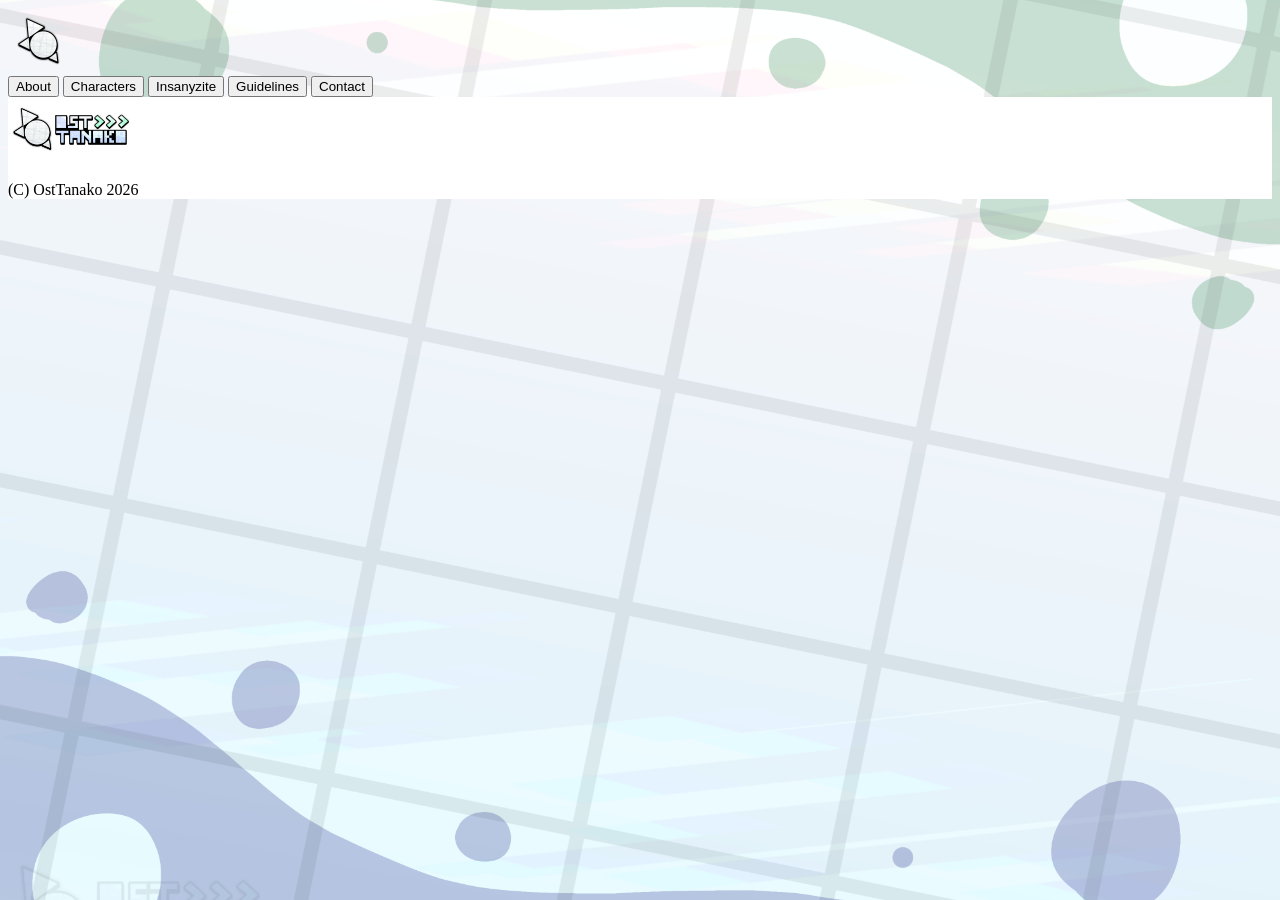
==== Index.html @ 03492cbb "First Upload" ====
<!DOCTYPE html>
<html lang="en">
<head>
    <meta charset="UTF-8">
    <meta name="viewport" content="width=device-width, initial-scale=1.0">
    <title>[WIP] Ost Tanako</title>

    <style>


        body{
            background-image: url("Assets/Branding/ot_bg.png");
            background-size: cover;
            background-position: center;
            background-repeat: no-repeat;
            background-attachment: fixed;
        }

        footer{
            background-color: rgb(255, 255, 255);
        }

    </style>

</head>
<body>

    <header>
        
        <div class="icon">
            <img src="Assets/Branding/ot_icon.png" width="64" height="64">
        </div>

        <div class="container">
            <button>About</button> <button>Characters</button> <button>Insanyzite</button> <button>Guidelines</button> <button>Contact</button>
        </div>

    </header>

    <footer>

        <div class="logo">
            <img src="Assets/Branding/ot_logo.png" height="64" width="130">
            <p>(C) OstTanako 2026</p>
        </div>
    </footer>
</body>
</html>
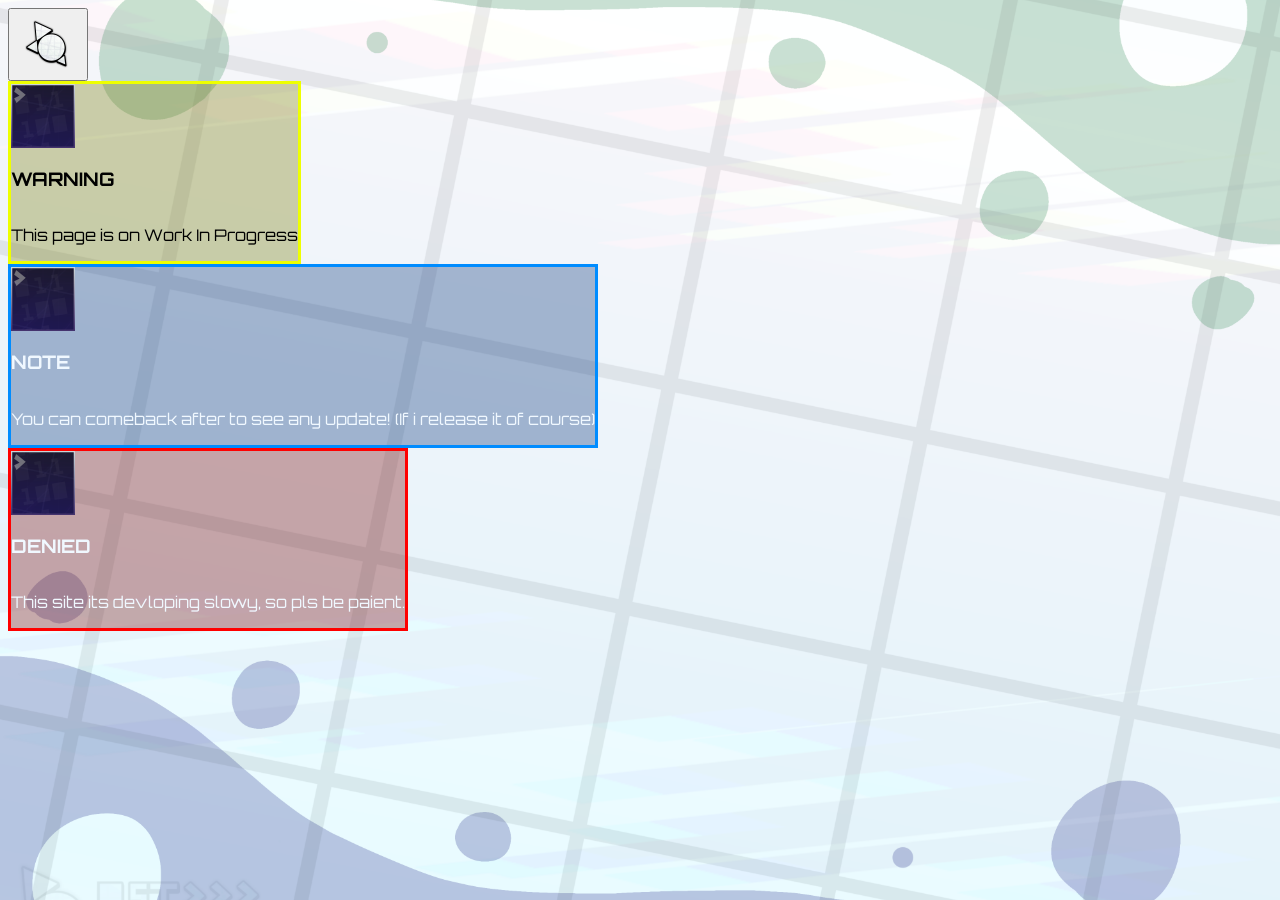
==== commit bab2c438: "Some Changes" ====
--- a/Index.html
+++ b/Index.html
@@ -3,46 +3,71 @@
 <head>
     <meta charset="UTF-8">
     <meta name="viewport" content="width=device-width, initial-scale=1.0">
-    <title>[WIP] Ost Tanako</title>
-
-    <style>
+    <title>Ost Tanako</title>
+    <link rel="stylesheet" href="style.css">
 
 
-        body{
-            background-image: url("Assets/Branding/ot_bg.png");
-            background-size: cover;
-            background-position: center;
-            background-repeat: no-repeat;
-            background-attachment: fixed;
-        }
-
-        footer{
-            background-color: rgb(255, 255, 255);
-        }
-
-    </style>
 
 </head>
+
+<header>
+
+    <div class = "HeaderBar">
+        <button>
+            <img src="Assets/Branding/ot_icon.png" height = "64px" width = "64px">
+        </button>
+    </div>
+
+</header>
+
 <body>
 
-    <header>
+    <div class = "WarningBox">
+
+        <img src = "Assets/UI/icons/insanyzite_icon.png" height="64" width="64"> 
         
-        <div class="icon">
-            <img src="Assets/Branding/ot_icon.png" width="64" height="64">
-        </div>
+        <span class = "WBoxTitle">
+            <h3>WARNING</h3>
+        </span>
+        
+        <span class = "WBoxDesc">
+             <p>This page is on Work In Progress</p>
 
-        <div class="container">
-            <button>About</button> <button>Characters</button> <button>Insanyzite</button> <button>Guidelines</button> <button>Contact</button>
-        </div>
+        </span>
+       
 
-    </header>
+    </div>
 
-    <footer>
+    <div class = "NoteBox">
 
-        <div class="logo">
-            <img src="Assets/Branding/ot_logo.png" height="64" width="130">
-            <p>(C) OstTanako 2026</p>
-        </div>
-    </footer>
+        <img src = "Assets/UI/icons/insanyzite_icon.png" height="64" width="64"> 
+        
+        <span class = "WBoxTitle">
+            <h3>NOTE</h3>
+        </span>
+        
+        <span class = "WBoxDesc">
+             <p>You can comeback after to see any update! (If i release it of course)</p>
+
+        </span>
+       
+
+    </div>
+
+    <div class = "RestrictBox">
+
+        <img src = "Assets/UI/icons/insanyzite_icon.png" height="64" width="64"> 
+        
+        <span class = "WBoxTitle">
+            <h3>DENIED</h3>
+        </span>
+        
+        <span class = "WBoxDesc">
+             <p>This site its devloping slowy, so pls be paient.</p>
+
+        </span>
+       
+
+    </div>
 </body>
 </html>
--- a/style.css
+++ b/style.css
@@ -0,0 +1,101 @@
+@font-face {
+    font-family: "Orbitron";
+    src: url(Assets/Fonts/FontFiles/Orbitron/Orbitron-VariableFont_wght.ttf);
+}
+
+
+.HeaderBar{
+
+    background-color: rgba(240, 248, 255, 0);
+}
+
+body{
+
+     background-image: url("Assets/Branding/ot_bg.png");
+     background-size: cover;
+     background-position: center;
+     background-repeat: no-repeat;
+     background-attachment: fixed;
+    
+}
+
+.WarningBox{
+
+    background-color: rgba(117, 119, 0, 0.329);
+    color: rgb(0, 0, 0);
+
+    width: fit-content;
+    
+    border: rgb(238, 255, 0);
+
+    border-style: solid;
+
+    background-clip: content-box;
+
+    display: flex;
+    flex-direction: column;
+
+    background-position: center;
+
+    background-repeat: no-repeat;
+
+    font-family:'Orbitron';
+
+    align-items: left;
+
+
+}
+
+.NoteBox{
+
+    background-color: rgba(0, 48, 119, 0.329);
+    color: aliceblue;
+
+    width: fit-content;
+    
+    border: rgb(0, 140, 255);
+
+    border-style: solid;
+
+    background-clip: content-box;
+
+    display: flex;
+    flex-direction: column;
+
+    background-position: center;
+
+    background-repeat: no-repeat;
+
+    font-family:'Orbitron';
+
+    align-items: left;
+
+
+}
+
+.RestrictBox{
+
+    background-color: rgba(119, 0, 0, 0.329);
+    color: aliceblue;
+
+    width: fit-content;
+    
+    border: rgb(255, 0, 0);
+
+    border-style: solid;
+
+    background-clip: content-box;
+
+    display: flex;
+    flex-direction: column;
+
+    background-position: center;
+
+    background-repeat: no-repeat;
+
+    font-family:'Orbitron';
+
+    align-items: left;
+
+
+}
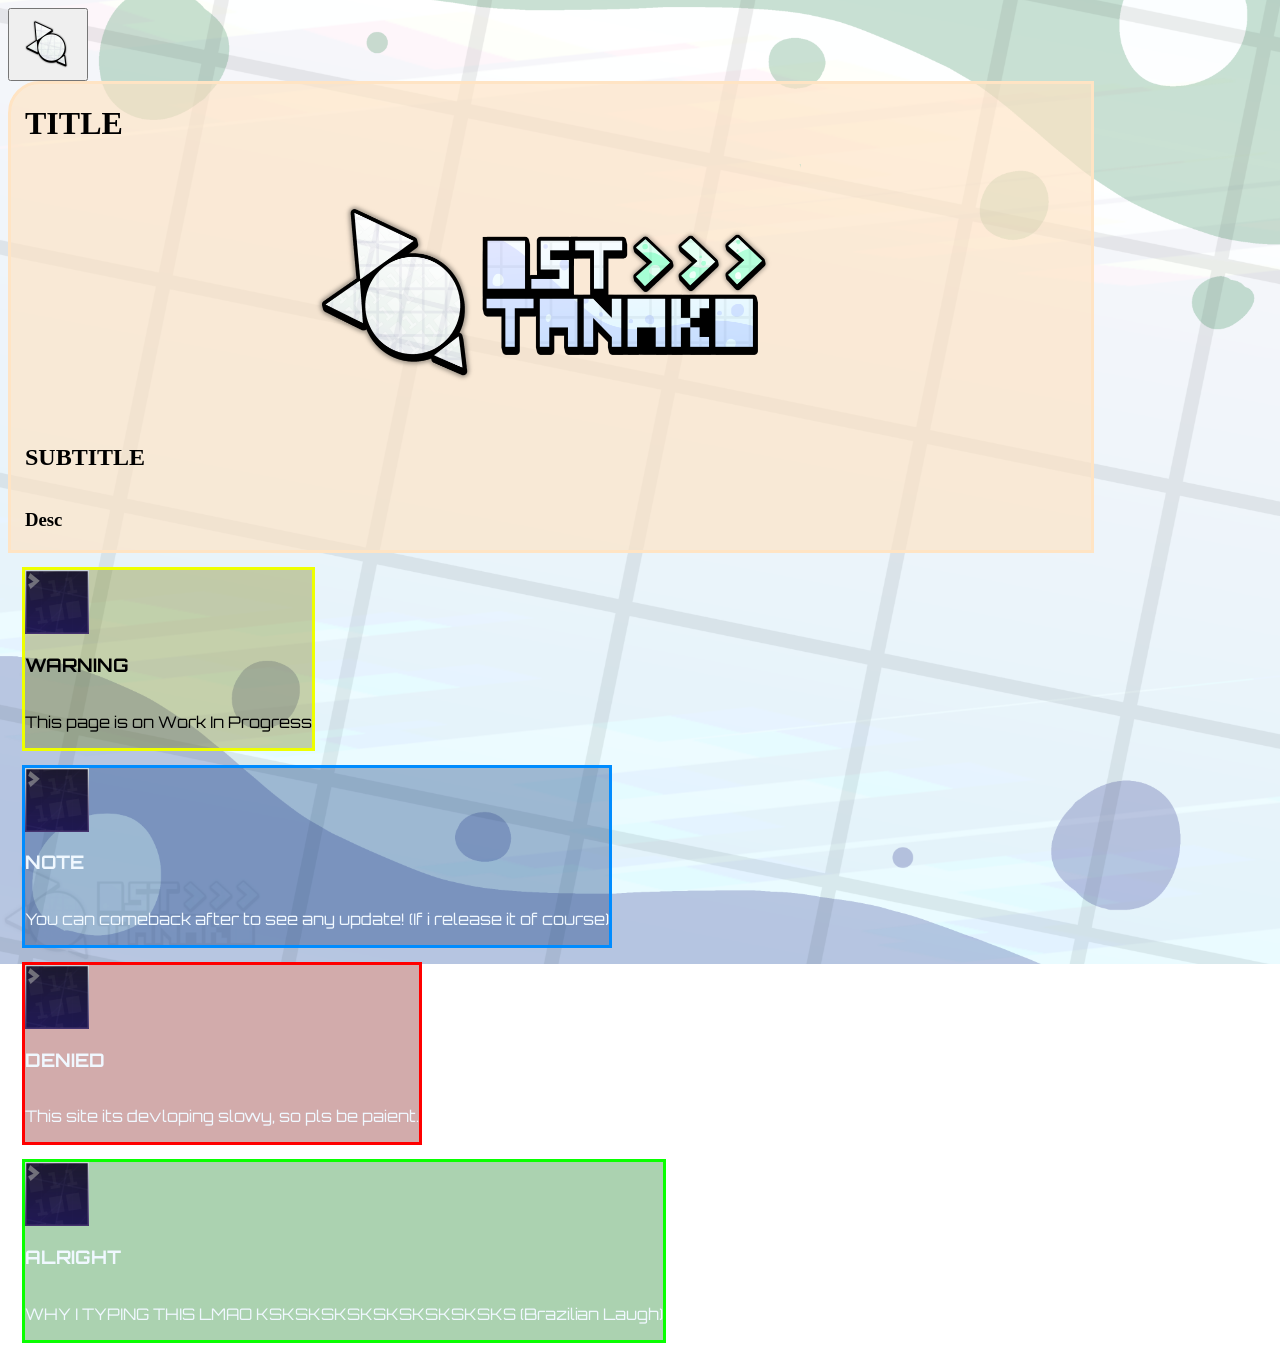
==== commit bf9e26c7: "Added new UI Boxes, Topic Container and some Adjustments." ====
--- a/Index.html
+++ b/Index.html
@@ -21,6 +21,41 @@
 </header>
 
 <body>
+
+    <div class = "Topic">
+
+        
+
+        <span class = "TopicTitle">
+
+            <h1>TITLE</h1>
+
+        </span>
+
+        <span class = "TopicImage">
+
+            <img src="Assets/Branding/ot_logo.png" width="500" height="256">
+
+        </span>
+
+        <span class = "TopicSubTitle">
+
+            <h2>
+
+                SUBTITLE
+
+            </h2>
+
+
+        </span>
+
+        <span class = "TopicDesc">
+
+            <h3>Desc</h3>
+
+        </span>
+    </div>
+
 
     <div class = "WarningBox">
 
@@ -66,8 +101,22 @@
              <p>This site its devloping slowy, so pls be paient.</p>
 
         </span>
+
        
 
     </div>
+
+    <div class = "ConfirmBox">
+
+        <img src = "Assets/UI/icons/insanyzite_icon.png" height="64" width="64"> 
+        
+        <span class = "WBoxTitle">
+            <h3>ALRIGHT</h3>
+        </span>
+        
+        <span class = "WBoxDesc">
+             <p>WHY I TYPING THIS LMAO KSKSKSKSKSKSKSKSKSKS (Brazilian Laugh)</p>
+
+        </span>
 </body>
 </html>
--- a/style.css
+++ b/style.css
@@ -19,7 +19,15 @@
     
 }
 
+
+
+/* Boxes Related (Like Warning, Note, Restricted, Confirmed). */
 .WarningBox{
+
+    margin-left: 14px;
+    margin-right: 14px;
+    margin-top: 14px;
+    margin-bottom: 14px;
 
     background-color: rgba(117, 119, 0, 0.329);
     color: rgb(0, 0, 0);
@@ -48,6 +56,11 @@
 
 .NoteBox{
 
+    margin-left: 14px;
+    margin-right: 14px;
+    margin-top: 14px;
+    margin-bottom: 14px;
+
     background-color: rgba(0, 48, 119, 0.329);
     color: aliceblue;
 
@@ -75,6 +88,11 @@
 
 .RestrictBox{
 
+    margin-left: 14px;
+    margin-right: 14px;
+    margin-top: 14px;
+    margin-bottom: 14px;
+
     background-color: rgba(119, 0, 0, 0.329);
     color: aliceblue;
 
@@ -98,4 +116,79 @@
     align-items: left;
 
 
+}
+
+.ConfirmBox{
+
+    margin-left: 14px;
+    margin-right: 14px;
+    margin-top: 14px;
+    margin-bottom: 14px;
+
+    background-color: rgba(0, 119, 16, 0.329);
+    color: aliceblue;
+
+    width: fit-content;
+    
+    border: rgb(9, 255, 0);
+
+    border-style: solid;
+
+    background-clip: content-box;
+
+    display: flex;
+    flex-direction: column;
+
+    background-position: center;
+
+    background-repeat: no-repeat;
+
+    font-family:'Orbitron';
+
+    align-items: left;
+
+
+}
+
+
+
+/* Topic Related. */
+.Topic{
+    background-color: rgba(255, 228, 196, 0.651);
+    border-color: bisque;
+    border-style: solid;
+
+    width: 1080px;
+    
+   
+    border-top-left-radius: 32px;
+
+    text-align: center;
+    
+
+    display: flex;
+    flex-direction: column;
+
+    background-position: center;
+
+}
+
+.TopicTitle{
+    text-align: left;
+    margin-left: 14px;
+}
+
+.TopicSubTitle{
+    text-align: left;
+    margin-left: 14px;
+}
+
+
+.TopicDesc{
+    text-align: left;
+    margin-left: 14px;
+}
+
+.TopicImage{
+    align-items: center;
 }
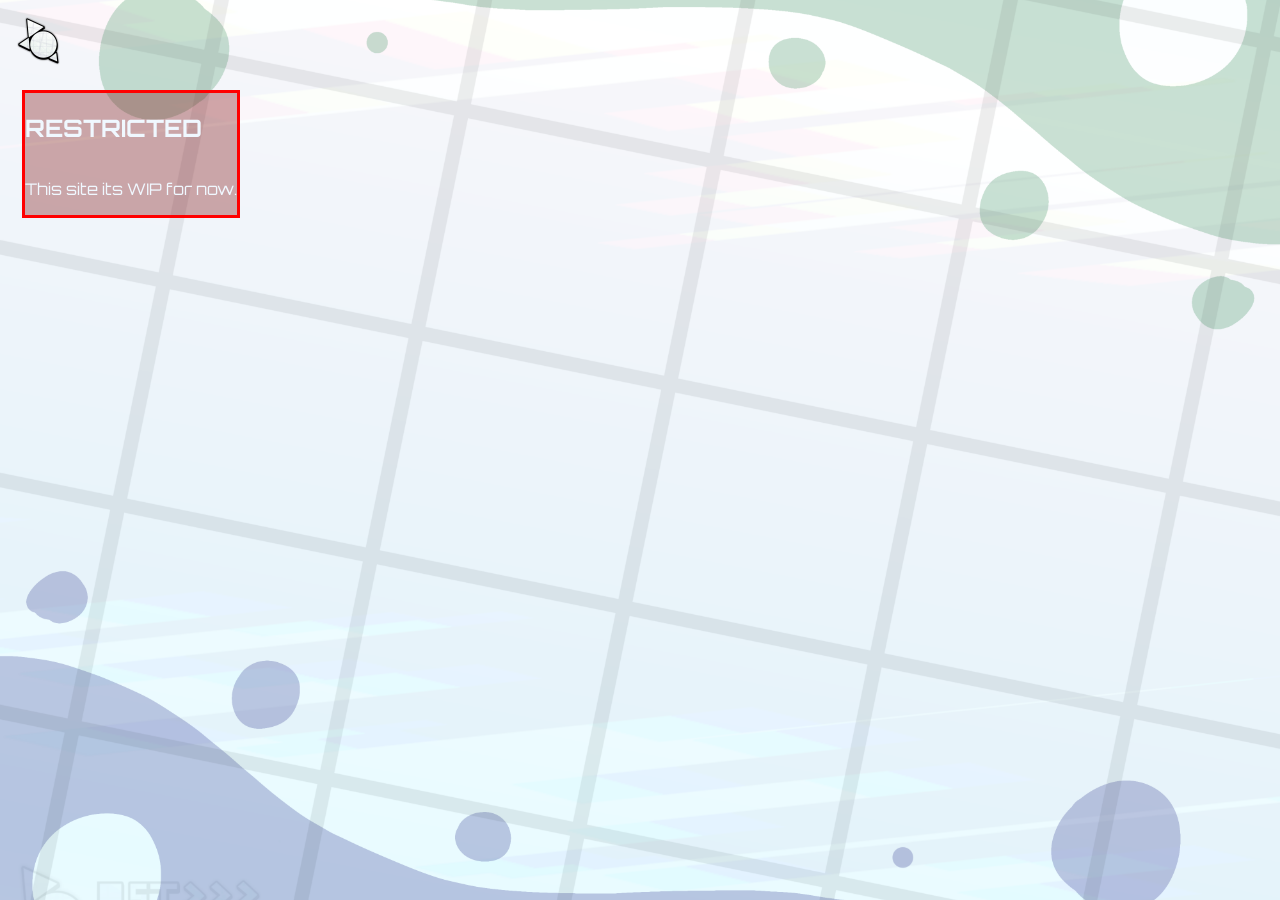
==== commit a5ff59b6: "Added test scene and moved elements on it" ====
--- a/Index.html
+++ b/Index.html
@@ -13,110 +13,25 @@
 <header>
 
     <div class = "HeaderBar">
-        <button>
-            <img src="Assets/Branding/ot_icon.png" height = "64px" width = "64px">
-        </button>
+
+        <img src="Assets/Branding/ot_icon.png" height = "64px" width = "64px">
+
     </div>
 
 </header>
 
 <body>
-
-    <div class = "Topic">
-
-        
-
-        <span class = "TopicTitle">
-
-            <h1>TITLE</h1>
-
+    <div class = "RestrictBox">
+        <span class = "WBoxTitle">
+            <h2> RESTRICTED </h2>
         </span>
 
-        <span class = "TopicImage">
-
-            <img src="Assets/Branding/ot_logo.png" width="500" height="256">
-
-        </span>
-
-        <span class = "TopicSubTitle">
-
-            <h2>
-
-                SUBTITLE
-
-            </h2>
-
-
-        </span>
-
-        <span class = "TopicDesc">
-
-            <h3>Desc</h3>
+        <span class = "WBoxDesc">
+            <p> This site its WIP for now.</p>
 
         </span>
     </div>
+</body>
 
 
-    <div class = "WarningBox">
-
-        <img src = "Assets/UI/icons/insanyzite_icon.png" height="64" width="64"> 
-        
-        <span class = "WBoxTitle">
-            <h3>WARNING</h3>
-        </span>
-        
-        <span class = "WBoxDesc">
-             <p>This page is on Work In Progress</p>
-
-        </span>
-       
-
-    </div>
-
-    <div class = "NoteBox">
-
-        <img src = "Assets/UI/icons/insanyzite_icon.png" height="64" width="64"> 
-        
-        <span class = "WBoxTitle">
-            <h3>NOTE</h3>
-        </span>
-        
-        <span class = "WBoxDesc">
-             <p>You can comeback after to see any update! (If i release it of course)</p>
-
-        </span>
-       
-
-    </div>
-
-    <div class = "RestrictBox">
-
-        <img src = "Assets/UI/icons/insanyzite_icon.png" height="64" width="64"> 
-        
-        <span class = "WBoxTitle">
-            <h3>DENIED</h3>
-        </span>
-        
-        <span class = "WBoxDesc">
-             <p>This site its devloping slowy, so pls be paient.</p>
-
-        </span>
-
-       
-
-    </div>
-
-    <div class = "ConfirmBox">
-
-        <img src = "Assets/UI/icons/insanyzite_icon.png" height="64" width="64"> 
-        
-        <span class = "WBoxTitle">
-            <h3>ALRIGHT</h3>
-        </span>
-        
-        <span class = "WBoxDesc">
-             <p>WHY I TYPING THIS LMAO KSKSKSKSKSKSKSKSKSKS (Brazilian Laugh)</p>
-
-        </span>
-</body>
 </html>
--- a/style.css
+++ b/style.css
@@ -158,7 +158,7 @@
     border-color: bisque;
     border-style: solid;
 
-    width: 1080px;
+    width: 1000px;
     
    
     border-top-left-radius: 32px;
@@ -170,6 +170,11 @@
     flex-direction: column;
 
     background-position: center;
+
+    margin-left: 14px;
+    margin-right: 14px;
+    margin-top: 14px;
+    margin-bottom: 14px;
 
 }
 
@@ -183,7 +188,6 @@
     margin-left: 14px;
 }
 
-
 .TopicDesc{
     text-align: left;
     margin-left: 14px;
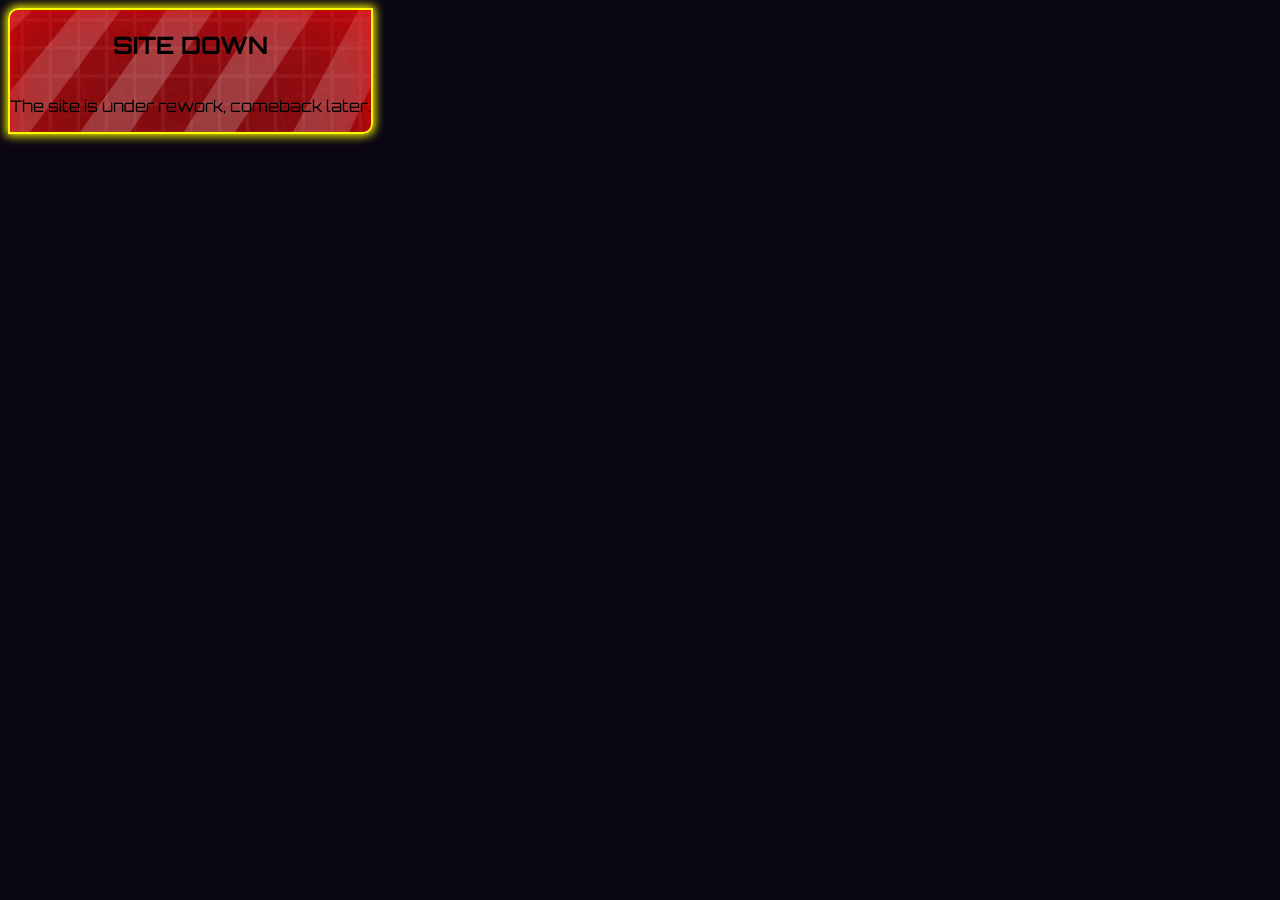
==== commit ce9bdbad: "rewriting stuff" ====
--- a/Index.html
+++ b/Index.html
@@ -1,37 +1,20 @@
 <!DOCTYPE html>
 <html lang="en">
 <head>
+
+    <link rel="stylesheet" href="Styles/User Interface/ui_box_style.css">
+    <link rel="stylesheet" href="style.css">
+
     <meta charset="UTF-8">
     <meta name="viewport" content="width=device-width, initial-scale=1.0">
     <title>Ost Tanako</title>
-    <link rel="stylesheet" href="style.css">
-
-
-
 </head>
-
-<header>
-
-    <div class = "HeaderBar">
-
-        <img src="Assets/Branding/ot_icon.png" height = "64px" width = "64px">
-
+<body>
+    
+    <div class = "WarningBox">
+        <H2>SITE DOWN</H2>
+        <p>The site is under rework, comeback later.</p>
     </div>
 
-</header>
-
-<body>
-    <div class = "RestrictBox">
-        <span class = "WBoxTitle">
-            <h2> RESTRICTED </h2>
-        </span>
-
-        <span class = "WBoxDesc">
-            <p> This site its WIP for now.</p>
-
-        </span>
-    </div>
 </body>
-
-
 </html>
--- a/Styles/User Interface/ui_box_style.css
+++ b/Styles/User Interface/ui_box_style.css
@@ -0,0 +1,55 @@
+@font-face {
+    font-family: "Orbitron";
+    src: url(../../Assets/Fonts/FontFiles/Orbitron/Orbitron-VariableFont_wght.ttf);
+}
+
+
+.RestrictBox{
+    background-image: url(../../Assets/UI/BGBoxes/restricted_box_bg.png);
+    background-size: cover;
+    
+
+    border: 2px;
+    border-style: solid;
+    border-top-left-radius: 10px;
+    border-bottom-right-radius: 10px;
+    border-color: rgb(255, 0, 0);
+
+    font-family: "Orbitron";
+    color: aliceblue;
+
+    display: flex;
+    flex-direction: column;
+    align-items: center;
+    width: fit-content;
+
+    text-align: left;
+
+    box-shadow: 0px 0px 10px 2px rgb(255, 0, 0);
+    
+}
+
+.WarningBox{
+    background-image: url(../../Assets/UI/BGBoxes/restricted_box_bg.png);
+    background-size: cover;
+    
+
+    border: 2px;
+    border-style: solid;
+    border-top-left-radius: 10px;
+    border-bottom-right-radius: 10px;
+    border-color: rgb(255, 251, 0);
+
+    font-family: "Orbitron";
+    color: rgb(0, 0, 0);
+
+    display: flex;
+    flex-direction: column;
+    align-items: center;
+    width: fit-content;
+
+    text-align: left;
+
+    box-shadow: 0px 0px 10px 2px rgb(255, 251, 0);
+    
+}
--- a/style.css
+++ b/style.css
@@ -1,198 +1,5 @@
-@font-face {
-    font-family: "Orbitron";
-    src: url(Assets/Fonts/FontFiles/Orbitron/Orbitron-VariableFont_wght.ttf);
-}
-
-
-.HeaderBar{
-
-    background-color: rgba(240, 248, 255, 0);
-}
 
 body{
-
-     background-image: url("Assets/Branding/ot_bg.png");
-     background-size: cover;
-     background-position: center;
-     background-repeat: no-repeat;
-     background-attachment: fixed;
-    
-}
-
-
-
-/* Boxes Related (Like Warning, Note, Restricted, Confirmed). */
-.WarningBox{
-
-    margin-left: 14px;
-    margin-right: 14px;
-    margin-top: 14px;
-    margin-bottom: 14px;
-
-    background-color: rgba(117, 119, 0, 0.329);
-    color: rgb(0, 0, 0);
-
-    width: fit-content;
-    
-    border: rgb(238, 255, 0);
-
-    border-style: solid;
-
-    background-clip: content-box;
-
-    display: flex;
-    flex-direction: column;
-
-    background-position: center;
-
-    background-repeat: no-repeat;
-
-    font-family:'Orbitron';
-
-    align-items: left;
-
-
-}
-
-.NoteBox{
-
-    margin-left: 14px;
-    margin-right: 14px;
-    margin-top: 14px;
-    margin-bottom: 14px;
-
-    background-color: rgba(0, 48, 119, 0.329);
-    color: aliceblue;
-
-    width: fit-content;
-    
-    border: rgb(0, 140, 255);
-
-    border-style: solid;
-
-    background-clip: content-box;
-
-    display: flex;
-    flex-direction: column;
-
-    background-position: center;
-
-    background-repeat: no-repeat;
-
-    font-family:'Orbitron';
-
-    align-items: left;
-
-
-}
-
-.RestrictBox{
-
-    margin-left: 14px;
-    margin-right: 14px;
-    margin-top: 14px;
-    margin-bottom: 14px;
-
-    background-color: rgba(119, 0, 0, 0.329);
-    color: aliceblue;
-
-    width: fit-content;
-    
-    border: rgb(255, 0, 0);
-
-    border-style: solid;
-
-    background-clip: content-box;
-
-    display: flex;
-    flex-direction: column;
-
-    background-position: center;
-
-    background-repeat: no-repeat;
-
-    font-family:'Orbitron';
-
-    align-items: left;
-
-
-}
-
-.ConfirmBox{
-
-    margin-left: 14px;
-    margin-right: 14px;
-    margin-top: 14px;
-    margin-bottom: 14px;
-
-    background-color: rgba(0, 119, 16, 0.329);
-    color: aliceblue;
-
-    width: fit-content;
-    
-    border: rgb(9, 255, 0);
-
-    border-style: solid;
-
-    background-clip: content-box;
-
-    display: flex;
-    flex-direction: column;
-
-    background-position: center;
-
-    background-repeat: no-repeat;
-
-    font-family:'Orbitron';
-
-    align-items: left;
-
-
-}
-
-
-
-/* Topic Related. */
-.Topic{
-    background-color: rgba(255, 228, 196, 0.651);
-    border-color: bisque;
-    border-style: solid;
-
-    width: 1000px;
-    
-   
-    border-top-left-radius: 32px;
-
-    text-align: center;
-    
-
-    display: flex;
-    flex-direction: column;
-
-    background-position: center;
-
-    margin-left: 14px;
-    margin-right: 14px;
-    margin-top: 14px;
-    margin-bottom: 14px;
-
-}
-
-.TopicTitle{
-    text-align: left;
-    margin-left: 14px;
-}
-
-.TopicSubTitle{
-    text-align: left;
-    margin-left: 14px;
-}
-
-.TopicDesc{
-    text-align: left;
-    margin-left: 14px;
-}
-
-.TopicImage{
+    background-color: rgb(11, 6, 19);
     align-items: center;
 }
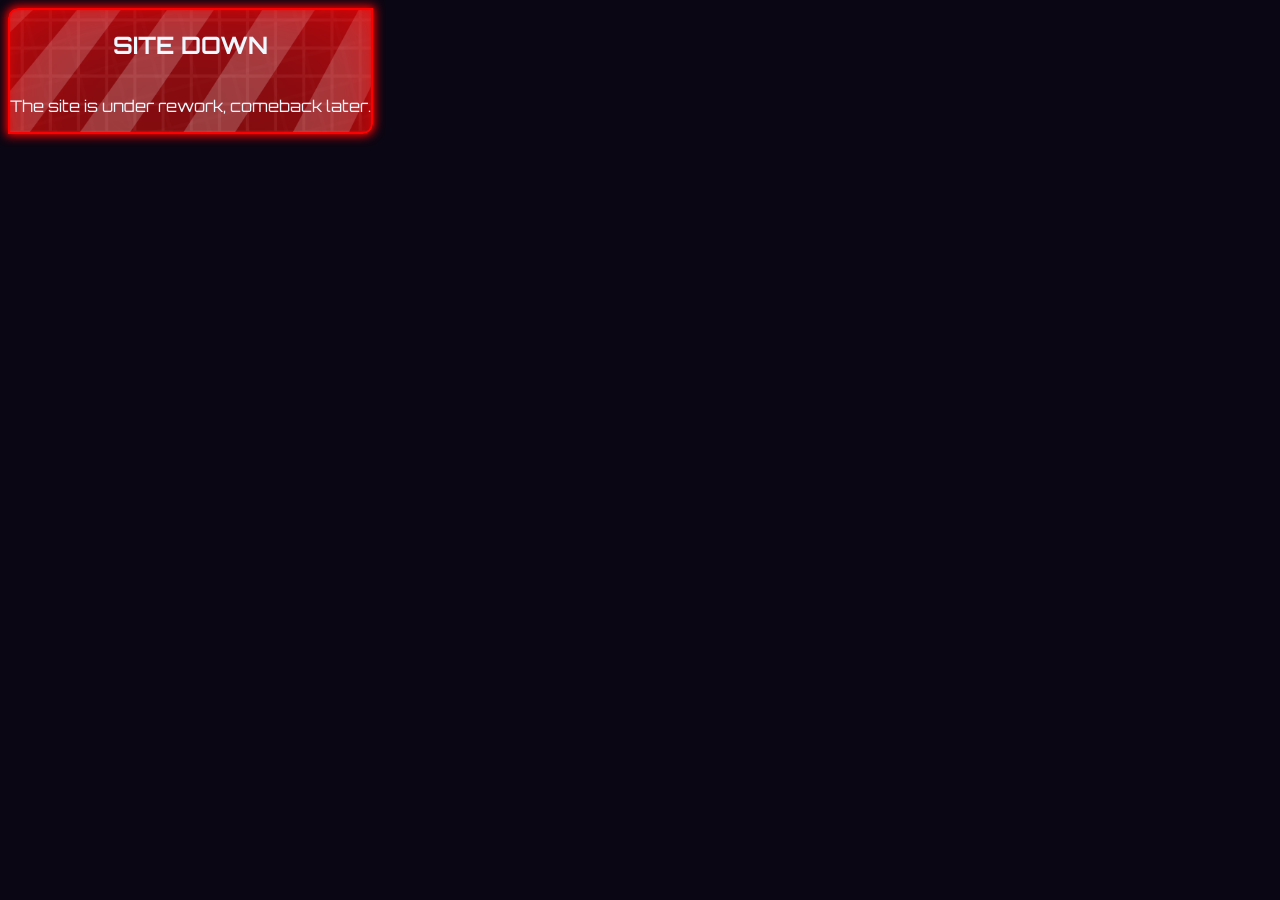
==== commit 161d89f5: "Rewrite Stuff" ====
--- a/Index.html
+++ b/Index.html
@@ -11,7 +11,7 @@
 </head>
 <body>
     
-    <div class = "WarningBox">
+    <div class = "RestrictBox">
         <H2>SITE DOWN</H2>
         <p>The site is under rework, comeback later.</p>
     </div>
